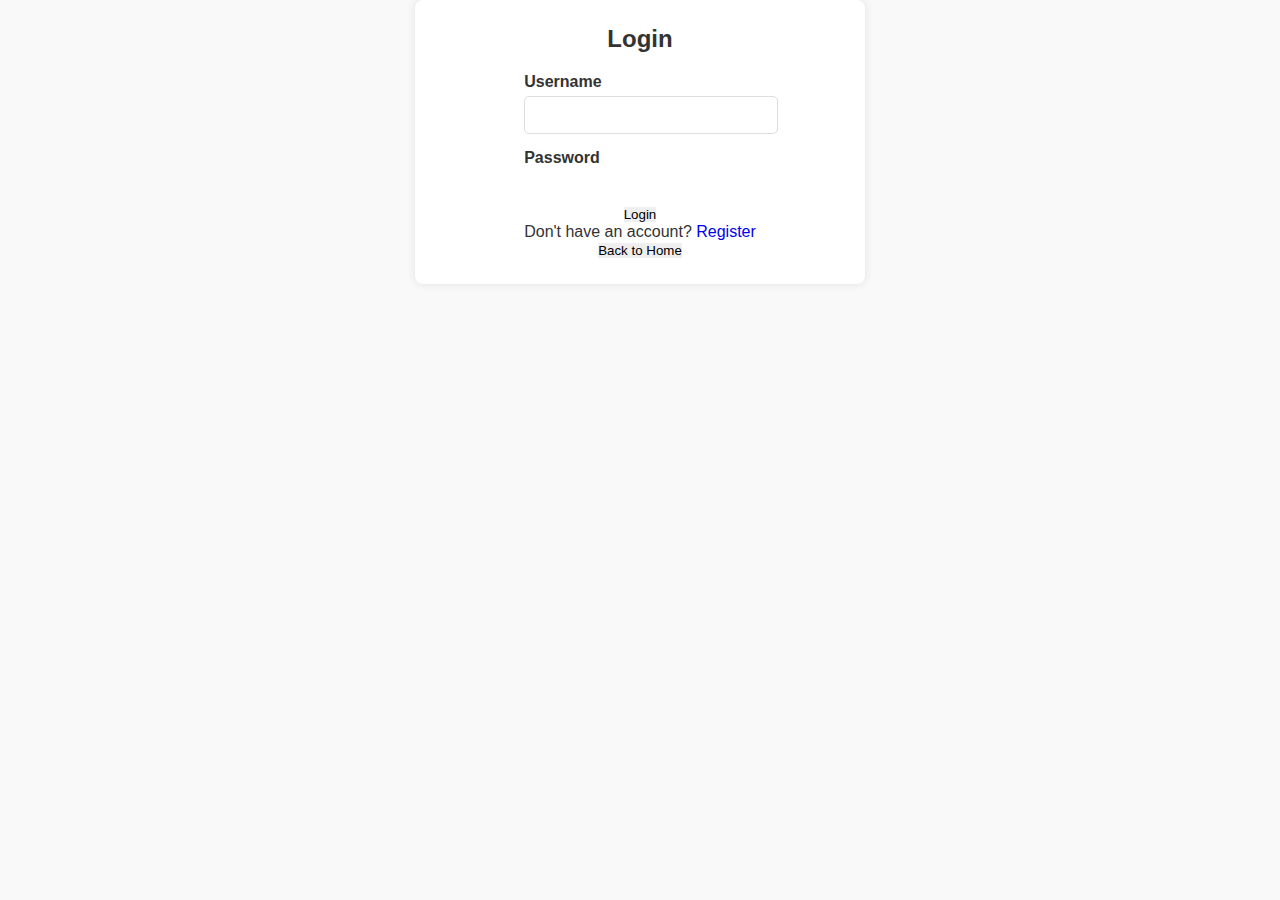
==== Wallet - Client/login.html @ 90df4f26 "Added the needed files" ====
<!DOCTYPE html>
<html lang="en">
<head>
    <meta charset="UTF-8">
    <meta name="viewport" content="width=device-width, initial-scale=1.0">
    <title>Login</title>
    <link rel="stylesheet" href="./CSS/styles.css">
</head>
<body class="form-body">
    <div class="form-container">
        <h2>Login</h2>
        <form action="#" method="POST">
            <div class="input-group">
                <label for="username">Username</label>
                <input type="text" id="username" name="username" required>
            </div>
            <div class="input-group">
                <label for="password">Password</label>
                <input type="password" id="password" name="password" required>
            </div>
            <button type="submit">Login</button>
            <p class="register-link">Don't have an account? <a href="./signup.html">Register</a></p>
            <button class="home-button" onclick="window.location.href='./index.html'">Back to Home</button>
        </form>
    </div>
</body>
</html>
---- Wallet - Client/CSS/styles.css ----
/* CSS Reset */
* {
  margin: 0;
  padding: 0;
  border: 0;
}

/* General Styles */
body {
  font-family: Arial, sans-serif;
  background: #f9f9f9;
  color: #333;
  text-align: center;
}

.form-body {
  display: flex;
  justify-content: center;
  align-items: center;
  height: 100%;
  background: #f9f9f9;
}

.form-container {
  background-color: white;
  padding: 25px;
  border-radius: 8px;
  box-shadow: 0 0 10px rgba(0, 0, 0, 0.1);
  width: 400px;
  text-align: center;
  display: flex;
  flex-direction: column;
  justify-content: center;
  align-items: center;
}

a {
  text-decoration: none;
}

/* Header */
header {
  background: linear-gradient(135deg, #6a11cb, #2575fc);
  color: white;
  text-align: center;
  padding: 40px 20px;
  box-shadow: 0 4px 8px rgba(0, 0, 0, 0.2);
  display: flex;
  align-items: center;
  justify-content: space-between;
}

nav ul {
  list-style: none;
  padding: 0;
  display: flex;
  flex-direction: row;
  justify-content: center;
}

nav ul li {
  margin: 0 15px;
  font-size: 18px;
}

.nav-img {
  height: 60px;
  width: 60px;
  border-radius: 35px;
}

.signup-btn {
  font-size: 20px;
  background-color: #f9f9f9;
  color: black;
  border-radius: 100px;
}

.login-btn {
  font-size: 20px;
  color: #f9f9f9;
  background-color: black;
  border-radius: 100px;
}

.actions p {
  margin: 0.5em 0.8em;
  font-weight: bold;
}

nav ul li a {
  color: white;
  text-decoration: none;
  font-weight: bold;
  transition: color 0.3s ease;
}

nav ul li a:hover {
  color: #ffdd57;
}

/* Sections */
section {
  text-align: start;
  max-width: 1100px;
  margin: 40px auto;
  padding: 40px;
  background: white;
  border-radius: 10px;
  box-shadow: 0 4px 8px rgba(0, 0, 0, 0.1);
}

/* About */
.about {
  display: flex;
  flex-direction: column;
  align-items: center;
}
.about img {
  width: 80%;
  max-width: 600px;
  border-radius: 10px;
  margin-top: 20px;
}

/* Services */
.services {
  text-align: start;
}

.services ul {
  list-style: none;
  padding: 0;
  display: flex;
  flex-direction: row;
  justify-content: center;
  flex-wrap: wrap;
}

.services li {
  background: #2575fc;
  color: white;
  padding: 10px 20px;
  margin: 10px;
  border-radius: 5px;
}

/* Portfolio */
.portfolio {
  text-align: start;
  display: flex;
  justify-content: center;
  flex-direction: column;
  gap: 20px;
  flex-wrap: wrap;
}

.project-cards {
  display: flex;
  justify-content: space-between;
  gap: 30px;
}

.portfolio-item {
  width: 45%;
  background: #eee;
  padding: 20px;
  border-radius: 10px;
  align-items: start;
  text-align: start;
}

.portfolio-item img {
  width: 100%;
  height: 70%;
  object-fit: cover;
  border-radius: 10px;
}

/* Features Section */
.features {
  text-align: center;
  padding: 60px 20px;
  background: #f8f9fa;
}

.features h2 {
  font-size: 32px;
  color: #333;
  margin-bottom: 30px;
}

.features-container {
  display: flex;
  flex-wrap: wrap;
  justify-content: center;
  gap: 20px;
}

.feature-box {
  width: 250px;
  padding: 20px;
  background: white;
  box-shadow: 0 4px 10px rgba(0, 0, 0, 0.1);
  border-radius: 10px;
  text-align: center;
  transition: transform 0.3s ease-in-out;
}

.feature-box img {
  width: 50px;
  height: 50px;
  margin-bottom: 15px;
}

.feature-box h3 {
  font-size: 20px;
  margin-bottom: 10px;
  color: #007bff;
}

.feature-box p {
  font-size: 16px;
  color: #555;
}

.feature-box:hover {
  transform: translateY(-5px);
}

/* Verification Page */
.verification {
  display: flex;
  justify-content: center;
  align-items: center;
  height: 80vh;
  background: #f8f9fa;
  padding: 20px;
}

.verification-container {
  background: white;
  padding: 30px;
  border-radius: 8px;
  box-shadow: 0 4px 8px rgba(0, 0, 0, 0.1);
  text-align: center;
  width: 400px;
}

.verification-container h2 {
  color: #333;
  margin-bottom: 10px;
}

.verification-container p {
  font-size: 14px;
  color: #555;
  margin-bottom: 20px;
}

.input-group {
  width: 100%;
  margin-bottom: 15px;
  text-align: left;
}

.input-group label {
  display: block;
  font-weight: bold;
  margin-bottom: 5px;
}

.input-group select,
.input-group input[type="text"],
.input-group input[type="file"] {
  width: 100%;
  padding: 10px;
  border: 1px solid #ddd;
  border-radius: 5px;
  font-size: 14px;
}

.verify-btn {
  background: #28a745;
  color: white;
  padding: 12px;
  width: 100%;
  font-size: 16px;
  border: none;
  border-radius: 5px;
  cursor: pointer;
  transition: 0.3s ease-in-out;
}

.verify-btn:hover {
  background: #218838;
}

/* Back to Home Button */
.back-home {
  text-align: center;
  margin-top: 20px;
}

.home-btn {
  width: auto;
  padding: 10px 20px;
  background-color: #1ccf31;
  color: white;
  font-size: 16px;
  border: none;
  border-radius: 5px;
  cursor: pointer;
  margin-top: 25px;
  transition: background-color 0.3s ease;
  display: block;
  margin-left: auto;
  margin-right: auto;
}

.home-btn:hover {
  background: #0056b3;
}

/* Balance Display */
.balance-display {
  background-color: #f8f9fa;
  padding: 10px;
  border-radius: 5px;
  margin-bottom: 15px;
  font-weight: bold;
  color: #333;
}

/* User Guide Styles */
.guide-section {
  background: #f8f9fa;
  padding: 15px;
  border-radius: 8px;
  border-left: 5px solid #007bff;
  margin-bottom: 15px;
  box-shadow: 0 2px 5px rgba(0, 0, 0, 0.1);
  transition: transform 0.2s ease-in-out;
}

.guide-section:hover {
  transform: scale(1.02);
}

.guide-section h3 {
  color: #007bff;
  font-size: 18px;
  margin-bottom: 5px;
}

.guide-section p {
  font-size: 14px;
  color: #555;
  line-height: 1.6;
}

.guide-section a {
  color: #0056b3;
  text-decoration: none;
  font-weight: bold;
}

.guide-section a:hover {
  text-decoration: underline;
}

/* FAQ Styles */
.faq-item {
  margin-bottom: 15px;
  text-align: left;
  width: 80%;
}

.faq-item details {
  background: #f8f9fa;
  border-radius: 5px;
  padding: 10px;
  border: 1px solid #ddd;
  cursor: pointer;
}

.faq-item summary {
  font-weight: bold;
  font-size: 16px;
  cursor: pointer;
}

.faq-item p {
  padding: 10px;
  font-size: 14px;
  color: #555;
}

h2 {
  margin-bottom: 20px;
}

/* Media Queries */

@media (max-width: 705px) {
  /* Header */
  nav ul {
    display: none;
  }
}

@media (max-width: 764px) {
  header h1 {
    font-size: 20px;
  }

  .login-btn,
  .signup-btn {
    font-size: 12px;
  }
}

@media (max-width: 802px) {
  header h1 {
    font-size: 20px;
  }

  .login-btn,
  .signup-btn {
    font-size: 12px;
  }
}

@media (max-width: 950px) {
  /* Header */
  nav ul > li {
    font-size: 12px;
  }
}
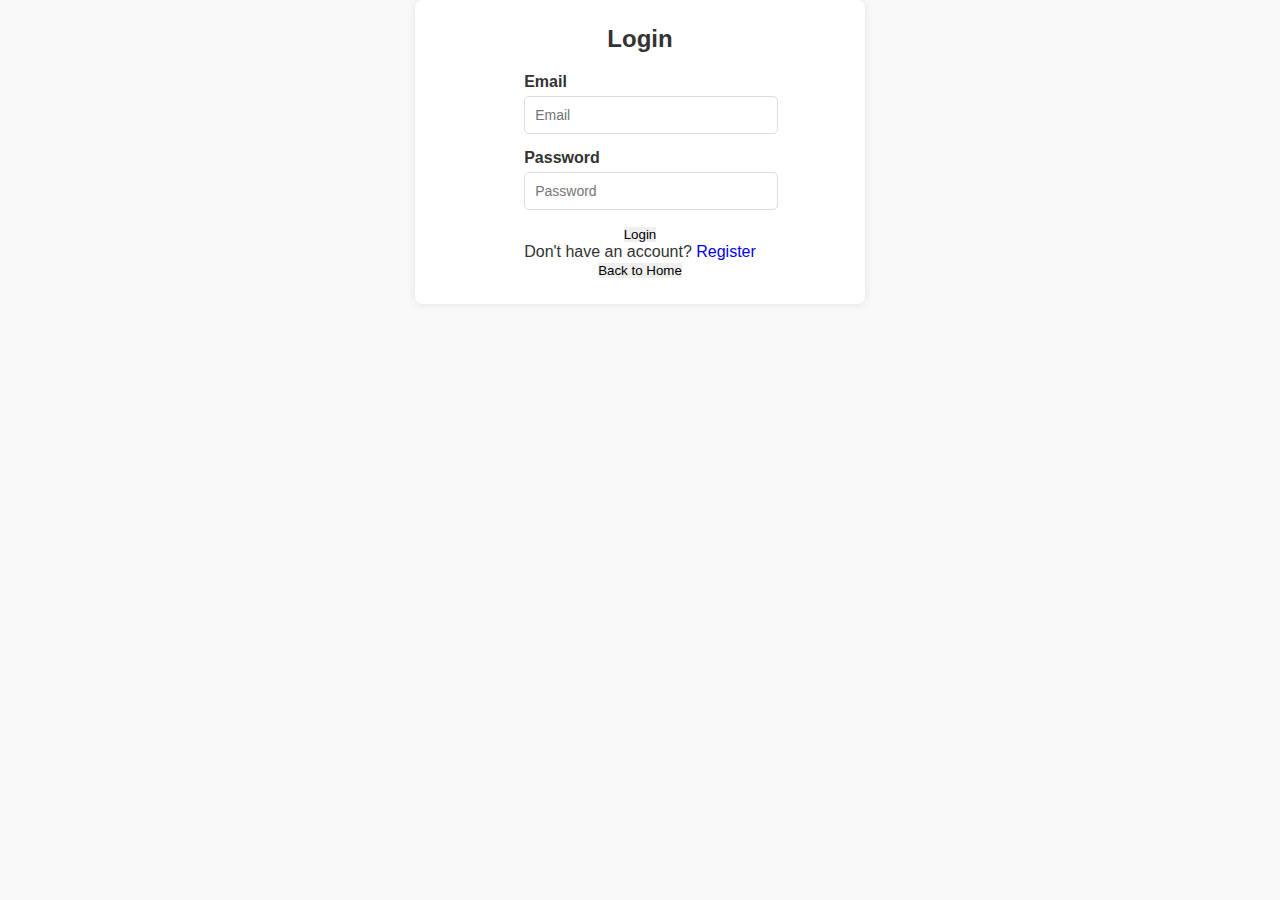
==== commit d035102e: "fixed some styling for the page" ====
--- a/Wallet - Client/login.html
+++ b/Wallet - Client/login.html
@@ -11,12 +11,12 @@
         <h2>Login</h2>
         <form action="#" method="POST">
             <div class="input-group">
-                <label for="username">Username</label>
-                <input type="text" id="username" name="username" required>
+                <label for="email">Email</label>
+                <input type="text" placeholder="Email" id="email" name="email" required>
             </div>
             <div class="input-group">
                 <label for="password">Password</label>
-                <input type="password" id="password" name="password" required>
+                <input type="password" placeholder="Password" id="password" name="password" required>
             </div>
             <button type="submit">Login</button>
             <p class="register-link">Don't have an account? <a href="./signup.html">Register</a></p>
--- a/Wallet - Client/CSS/styles.css
+++ b/Wallet - Client/CSS/styles.css
@@ -271,8 +271,7 @@
 }
 
 .input-group select,
-.input-group input[type="text"],
-.input-group input[type="file"] {
+.input-group input {
   width: 100%;
   padding: 10px;
   border: 1px solid #ddd;
